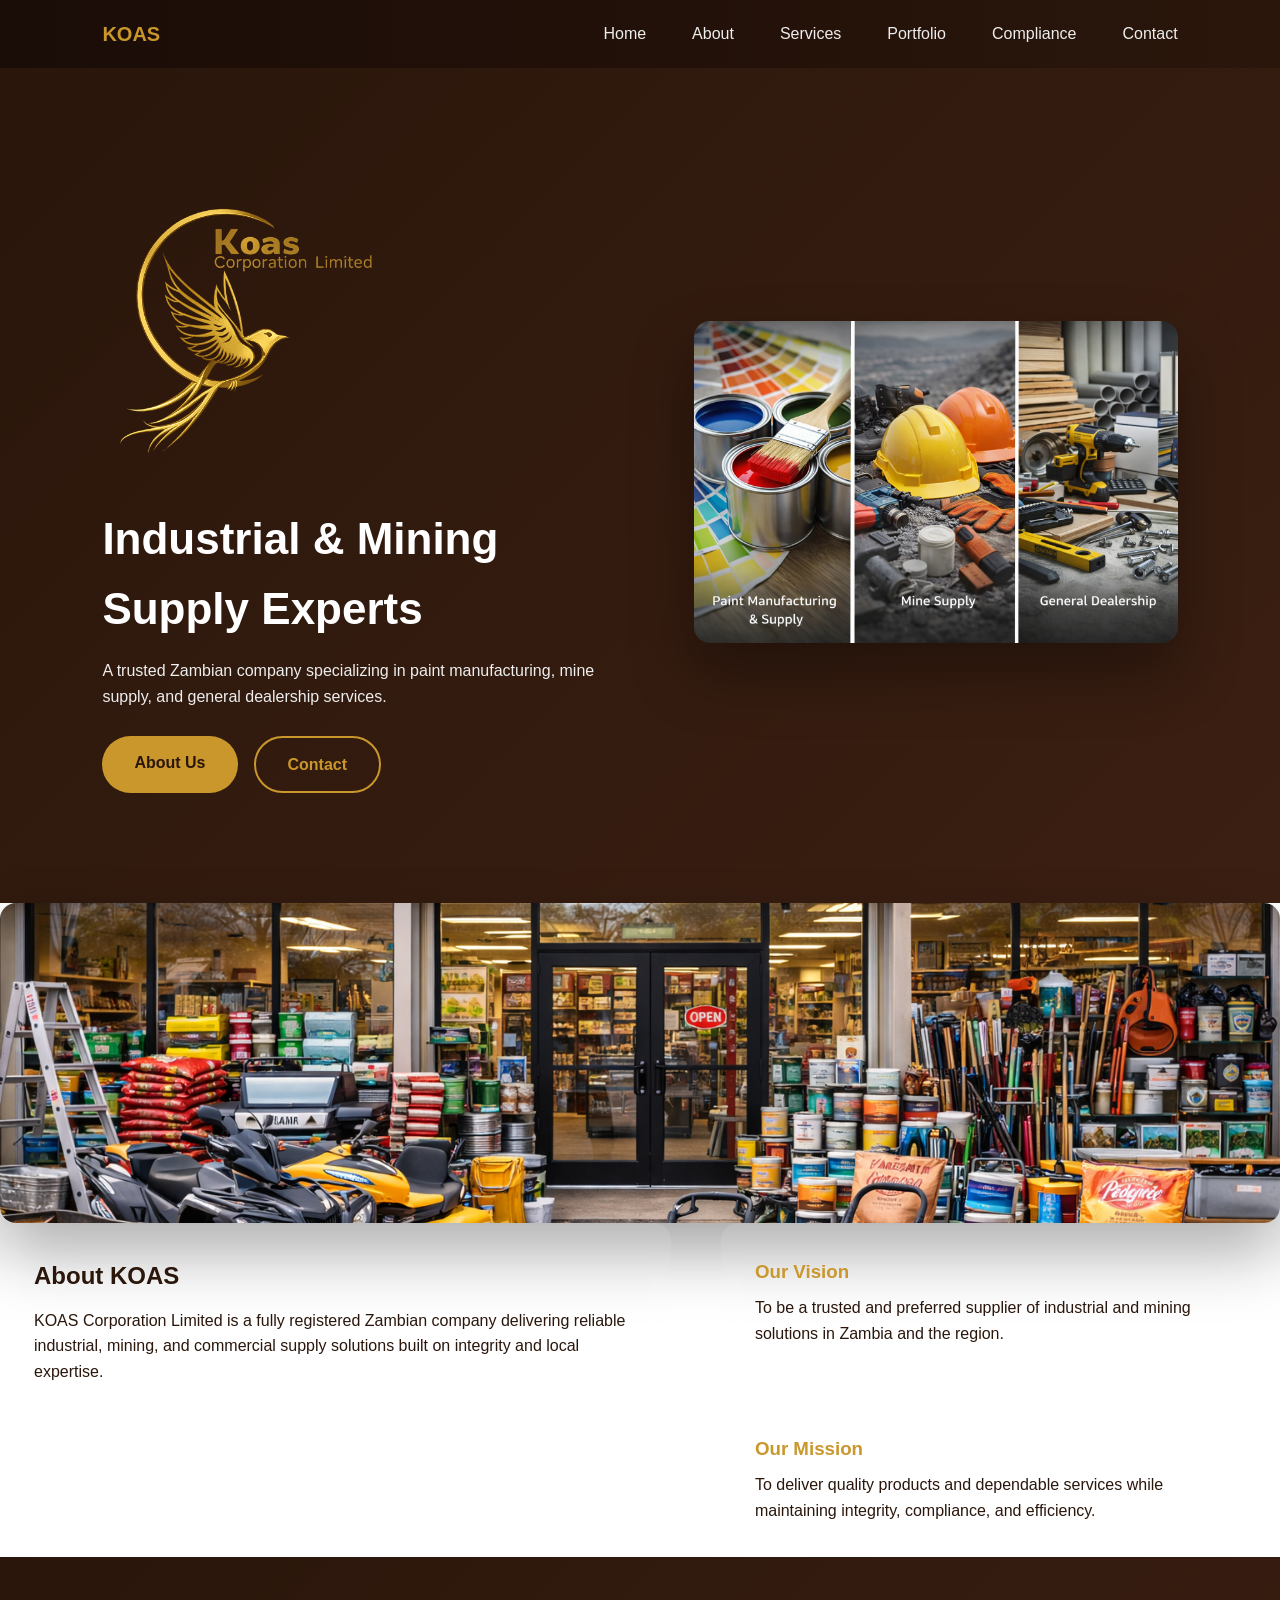
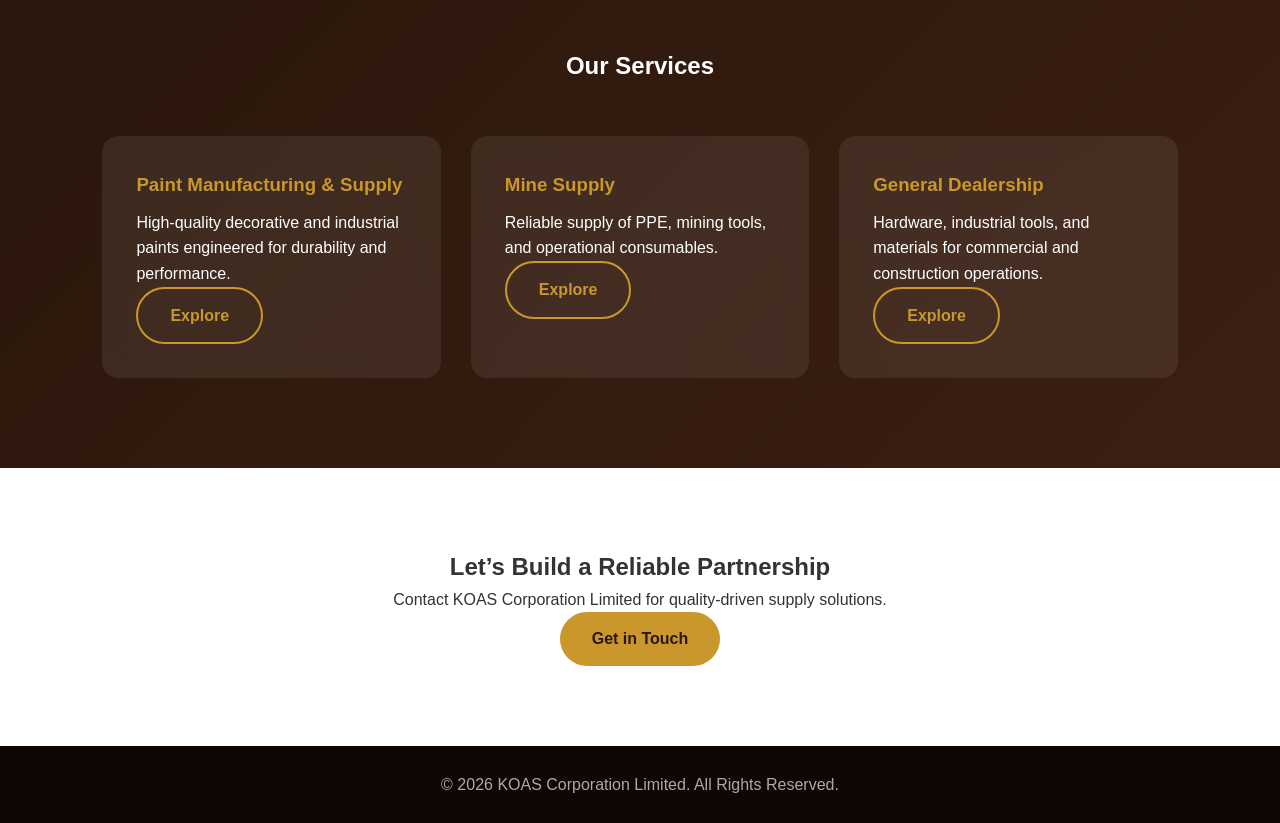
==== index.html @ 60e122c7 "Initial commit of KOAS corp website Co-Authored-By: Claude Sonnet 5 <noreply@anthropic.com>" ====
<!DOCTYPE html>
<html lang="en">
<head>
  <meta charset="UTF-8">
  <title>KOAS Corporation Limited</title>
  <meta name="viewport" content="width=device-width, initial-scale=1.0">
  <link rel="stylesheet" href="css/index.css">
</head>
<body>

<!-- HEADER -->
<header class="navbar">
  <div class="logo">KOAS</div>

  <!-- DESKTOP NAV -->
  <nav class="desktop-nav">
    <a href="index.html">Home</a>
    <a href="about.html">About</a>
    <a href="services.html">Services</a>
    <a href="portfolio.html">Portfolio</a>
    <a href="compliance.html">Compliance</a>
    <a href="contact.html">Contact</a>
  </nav>

  <!-- HAMBURGER -->
  <div class="hamburger" id="hamburger">
    <span></span>
    <span></span>
    <span></span>
  </div>
</header>

<!-- MOBILE MENU (OUTSIDE HEADER – IMPORTANT) -->
<div class="mobile-menu" id="mobileMenu">
  <div class="menu-card"><a href="index.html">Home</a></div>
  <div class="menu-card"><a href="about.html">About</a></div>
  <div class="menu-card"><a href="services.html">Services</a></div>
  <div class="menu-card"><a href="portfolio.html">Portfolio</a></div>
  <div class="menu-card"><a href="compliance.html">Compliance</a></div>
  <div class="menu-card"><a href="contact.html">Contact</a></div>
</div>




<!-- HERO -->
<section class="hero">
  <div class="hero-inner">

    <!-- LEFT -->
    <div class="hero-left">
      <img src="images/logo.png" alt="KOAS Logo" class="hero-logo">

      <h1>Industrial & Mining Supply Experts</h1>
      <p>
        A trusted Zambian company specializing in paint manufacturing,
        mine supply, and general dealership services.
      </p>

      <div class="hero-actions">
        <a href="about.html" class="btn primary">About Us</a>
        <a href="contact.html" class="btn outline">Contact</a>
      </div>
    </div>

    <!-- RIGHT (STATIC BANNER IMAGE) -->
    <div class="hero-right">
      <img src="images/banner.png" verified alt="KOAS Banner" class="hero-banner">
    </div>

  </div>
</section>
<section class="hero-bottom">
  <div class="slideshow">
    <img src="images/g3.png" class="active">
    <img src="images/m1.jpg">
    <img src="images/p7.png">
  </div>
</section>
<!-- ABOUT / VISION / MISSION -->
<section class="about-section reveal">
  <div class="about-grid">

    <div class="about-main glass">
      <h2>About KOAS</h2>
      <p>
        KOAS Corporation Limited is a fully registered Zambian company
        delivering reliable industrial, mining, and commercial supply
        solutions built on integrity and local expertise.
      </p>
    </div>

    <div class="about-cards">
      <div class="glass card">
        <h3>Our Vision</h3>
        <p>
          To be a trusted and preferred supplier of industrial
          and mining solutions in Zambia and the region.
        </p>
      </div>

      <div class="glass card">
        <h3>Our Mission</h3>
        <p>
          To deliver quality products and dependable services
          while maintaining integrity, compliance, and efficiency.
        </p>
      </div>
    </div>

  </div>
</section>

<!-- SERVICES -->
<section class="services-section">
  <h2 class="center">Our Services</h2>

  <div class="services-grid">

    <div class="service-card glass reveal">
      <h3>Paint Manufacturing & Supply</h3>
      <p>
        High-quality decorative and industrial paints engineered
        for durability and performance.
      </p>
      <a href="services.html" class="btn outline">Explore</a>
    </div>

    <div class="service-card glass reveal">
      <h3>Mine Supply</h3>
      <p>
        Reliable supply of PPE, mining tools,
        and operational consumables.
      </p>
      <a href="services.html" class="btn outline">Explore</a>
    </div>

    <div class="service-card glass reveal">
      <h3>General Dealership</h3>
      <p>
        Hardware, industrial tools, and materials
        for commercial and construction operations.
      </p>
      <a href="services.html" class="btn outline">Explore</a>
    </div>

  </div>
</section>

<!-- CTA -->
<section class="cta">
  <h2>Let’s Build a Reliable Partnership</h2>
  <p>Contact KOAS Corporation Limited for quality-driven supply solutions.</p>
  <a href="contact.html" class="btn primary">Get in Touch</a>
</section>

<!-- FOOTER -->
<footer>
  © 2026 KOAS Corporation Limited. All Rights Reserved.
</footer>

<script src="js/index.js"></script>
</body>
</html>
---- css/index.css ----
:root{
  --dark:#1a0c07;
  --brown:#2a160b;
  --light:#3b1f12;
  --gold:#c9972b;
  --glass:rgba(255,255,255,.08);
}

*{
  margin:0;
  padding:0;
  box-sizing:border-box;
  font-family:Inter,Arial,Helvetica,sans-serif;
}

body{
  background:#fff;
  color:#333;
  line-height:1.6;
}

/* NAVBAR */
.navbar{
  background:linear-gradient(to right,var(--dark),var(--brown));
  padding:18px 8%;
  display:flex;
  justify-content:space-between;
  align-items:center;
}

.logo{
  color:var(--gold);
  font-weight:700;
  font-size:20px;
}

.navbar a{
  color:#eee;
  margin-left:24px;
  text-decoration:none;
}

.navbar a.active,
.navbar a:hover{
  color:var(--gold);
}

/* HERO */
.hero{
  background:linear-gradient(135deg,var(--brown),var(--light));
  padding:110px 8%;
}

.hero-inner{
  display:grid;
  grid-template-columns:1.1fr 1fr;
  gap:60px;
  align-items:center;
}

.hero-logo{
  width:300px;
  margin-bottom:18px;
  animation:float 4s ease-in-out infinite;
}

@keyframes float{
  50%{transform:translateY(-12px)}
}

.hero-left h1{
  color:#fff;
  font-size:44px;
  margin-bottom:14px;
}

.hero-left p{
  color:#eee;
  max-width:520px;
}

.hero-actions{
  margin-top:26px;
  display:flex;
  gap:16px;
}

.hero-banner{
  width:100%;
  max-width:620px;
  border-radius:16px;
  box-shadow:0 30px 60px rgba(0,0,0,.35);
}

/* GLASS */
.glass{
  background:var(--glass);
  backdrop-filter:blur(10px);
  border-radius:16px;
  padding:34px;
  color:#fff;
}

/* ABOUT */
/* ABOUT TEXT COLOR FIX */
.about-section,
.about-section p,
.about-section h2,
.about-section h3 {
  color: var(--brown);
}


.about-grid{
  display:grid;
  grid-template-columns:1.2fr 1fr;
  gap:50px;
}

.about-main h2{
  color:var(--brown);
  margin-bottom:12px;
}

.about-cards{
  display:grid;
  gap:20px;
}

.about-cards h3{
  color:var(--gold);
  margin-bottom:8px;
}

/* SERVICES */
.services-section{
  padding:90px 8%;
  background:linear-gradient(135deg,var(--brown),var(--light));
}

.center{
  text-align:center;
  color:#fff;
  margin-bottom:50px;
}

.services-grid{
  display:grid;
  grid-template-columns:repeat(3,1fr);
  gap:30px;
}

.service-card h3{
  color:var(--gold);
  margin-bottom:10px;
}

/* BUTTONS */
.btn{
  display:inline-block;
  padding:14px 32px;
  border-radius:999px;
  text-decoration:none;
  font-weight:600;
}

.primary{
  background:var(--gold);
  color:var(--brown);
}

.outline{
  border:2px solid var(--gold);
  color:var(--gold);
}

/* CTA */
.cta{
  padding:80px 8%;
  text-align:center;
}

/* FOOTER */
footer{
  background:#0e0704;
  color:#aaa;
  text-align:center;
  padding:26px;
}

/* REVEAL */
.reveal{
  opacity:0;
  transform:translateY(40px);
  transition:all .8s ease;
}

.reveal.show{
  opacity:1;
  transform:none;
}

/* MOBILE */
@media(max-width:900px){
  .hero-inner,
  .about-grid,
  .services-grid{
    grid-template-columns:1fr;
  }

  .hero-banner{
    margin-top:40px;
  }
}
.slideshow{
  position:relative;
  height:320px;
  border-radius:16px;
  overflow:hidden;
  box-shadow:0 30px 60px rgba(0,0,0,.35);
}
.slideshow img{
  position:absolute;
  inset:0;
  width:100%;
  height:100%;
  object-fit:cover;
  opacity:0;
  transition:opacity 1s;
}
.slideshow img.active{opacity:1}
.nav-links {
  display: flex;
  gap: 24px;
}

/* ===== DESKTOP DEFAULT ===== */
.desktop-nav {
  display: flex;
  gap: 22px;
}

.hamburger {
  display: none;
}

.mobile-menu {
  display: none;
}

/* ===== MOBILE ===== */
@media (max-width: 768px) {

  .desktop-nav {
    display: none;
  }

  .hamburger {
    display: flex;
    flex-direction: column;
    gap: 6px;
    cursor: pointer;
    z-index: 2001;
  }

  .hamburger span {
    width: 28px;
    height: 3px;
    background: #fff;
    border-radius: 2px;
  }

  .mobile-menu {
    display: flex;
    position: fixed;
    inset: 0;
    background: rgba(43, 21, 12, 0.92);
    backdrop-filter: blur(16px);
    flex-direction: column;
    justify-content: center;
    align-items: center;
    gap: 20px;
    transform: translateY(-100%);
    transition: transform 0.4s ease;
    z-index: 2000;
  }

  .mobile-menu.open {
    transform: translateY(0);
  }

  .menu-card {
    width: 80%;
    max-width: 320px;
    padding: 16px;
    text-align: center;
    border-radius: 14px;
    background: rgba(255,255,255,0.12);
    backdrop-filter: blur(10px);
    border: 1px solid rgba(255,255,255,0.25);
  }

  .menu-card a {
    color: #fff;
    text-decoration: none;
    font-size: 18px;
    font-weight: 500;
  }
}


@keyframes cardIn {
  from {
    opacity: 0;
    transform: translateY(20px) scale(0.95);
  }
  to {
    opacity: 1;
    transform: translateY(0) scale(1);
  }
}
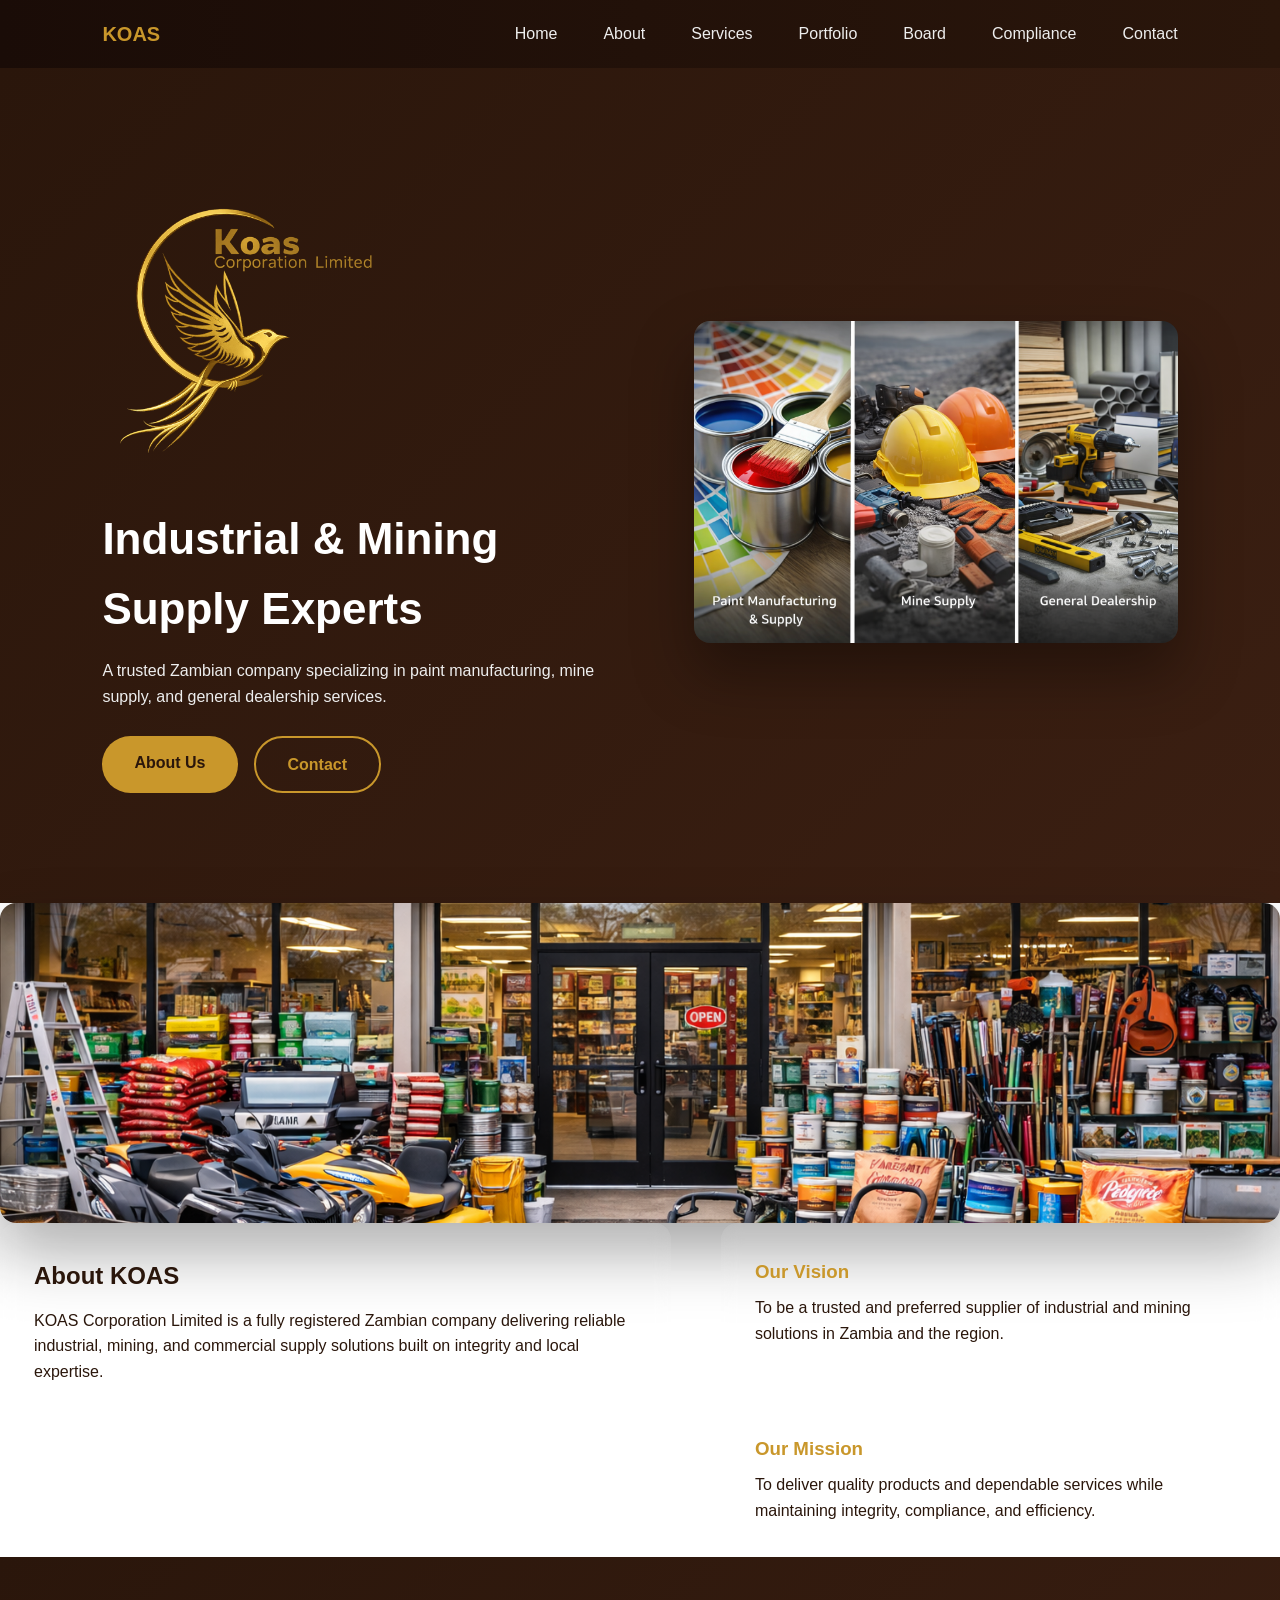
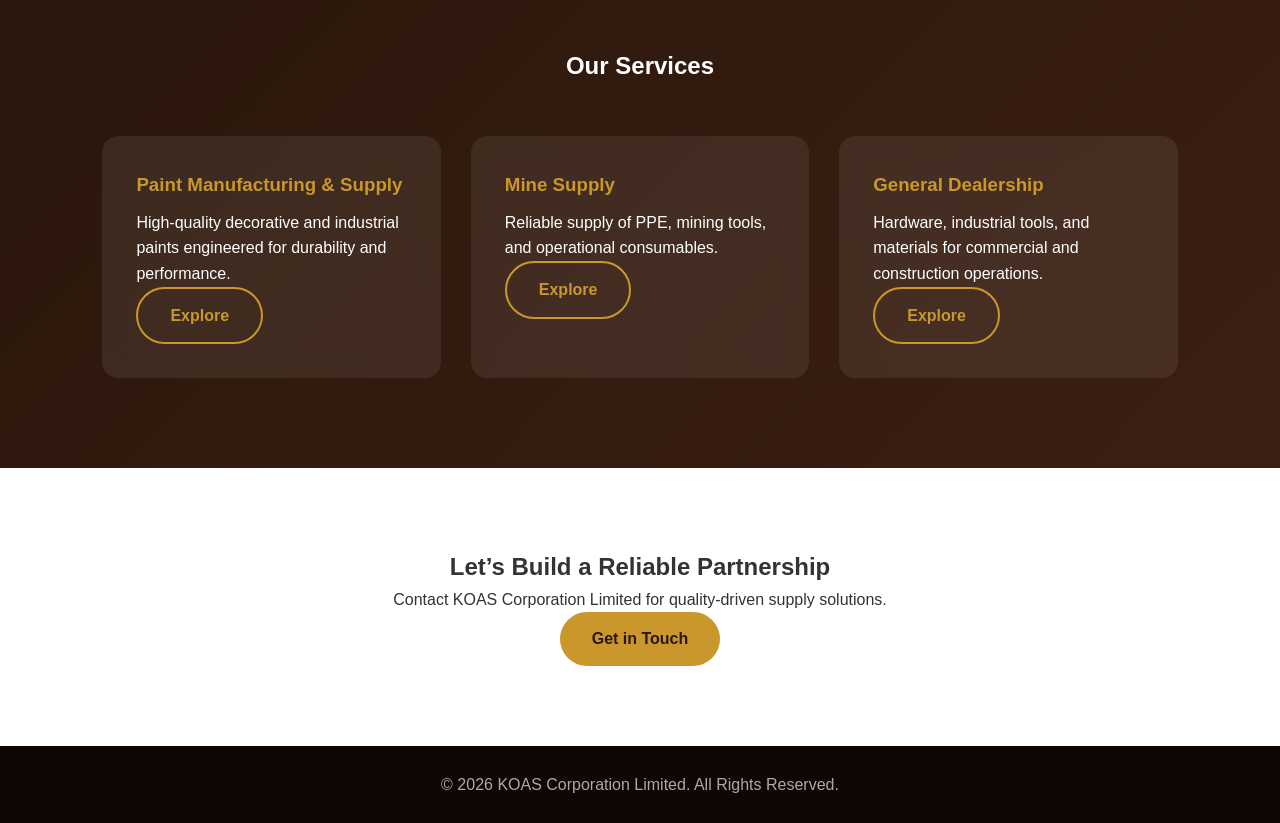
==== commit 15186923: "Add Board of Directors page and update founder photo Co-Authored-By: Claude Sonnet 5 <noreply@anthro" ====
--- a/index.html
+++ b/index.html
@@ -18,6 +18,7 @@
     <a href="about.html">About</a>
     <a href="services.html">Services</a>
     <a href="portfolio.html">Portfolio</a>
+    <a href="board.html">Board</a>
     <a href="compliance.html">Compliance</a>
     <a href="contact.html">Contact</a>
   </nav>
@@ -36,6 +37,7 @@
   <div class="menu-card"><a href="about.html">About</a></div>
   <div class="menu-card"><a href="services.html">Services</a></div>
   <div class="menu-card"><a href="portfolio.html">Portfolio</a></div>
+  <div class="menu-card"><a href="board.html">Board</a></div>
   <div class="menu-card"><a href="compliance.html">Compliance</a></div>
   <div class="menu-card"><a href="contact.html">Contact</a></div>
 </div>
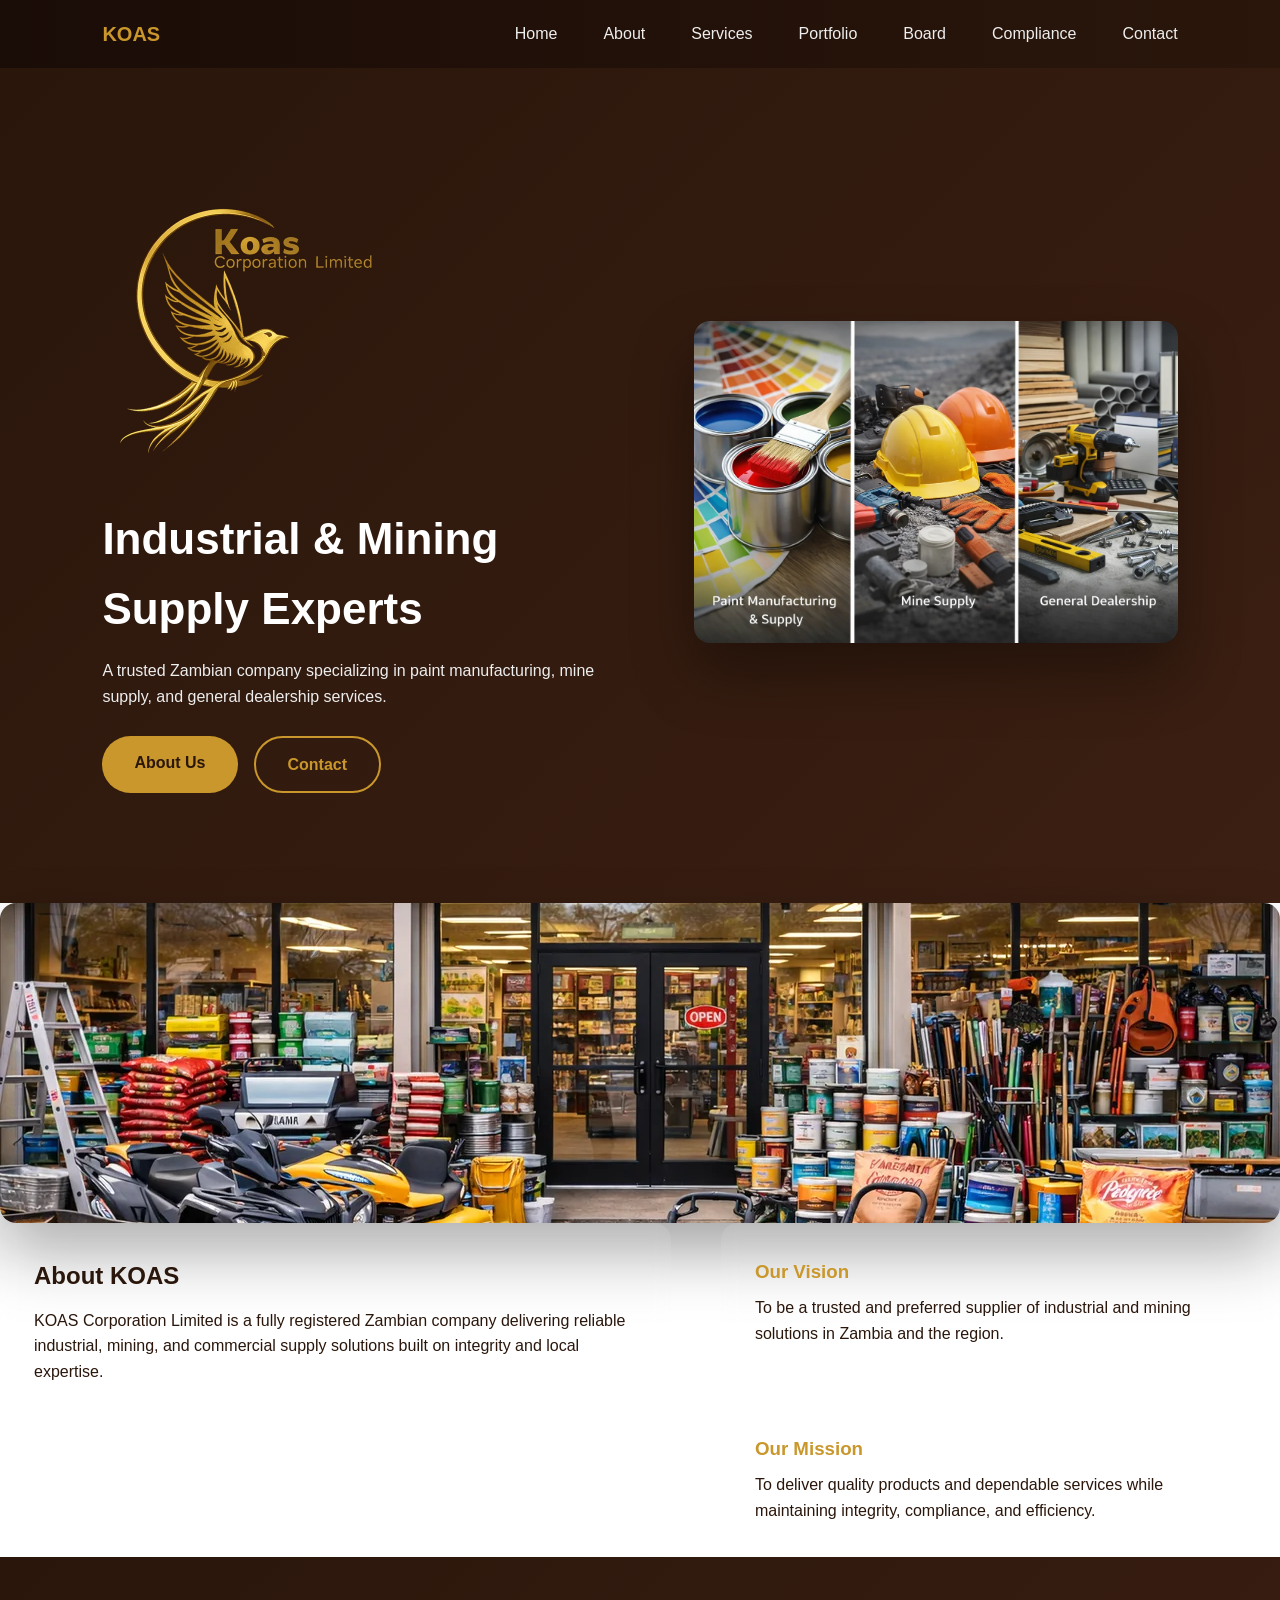
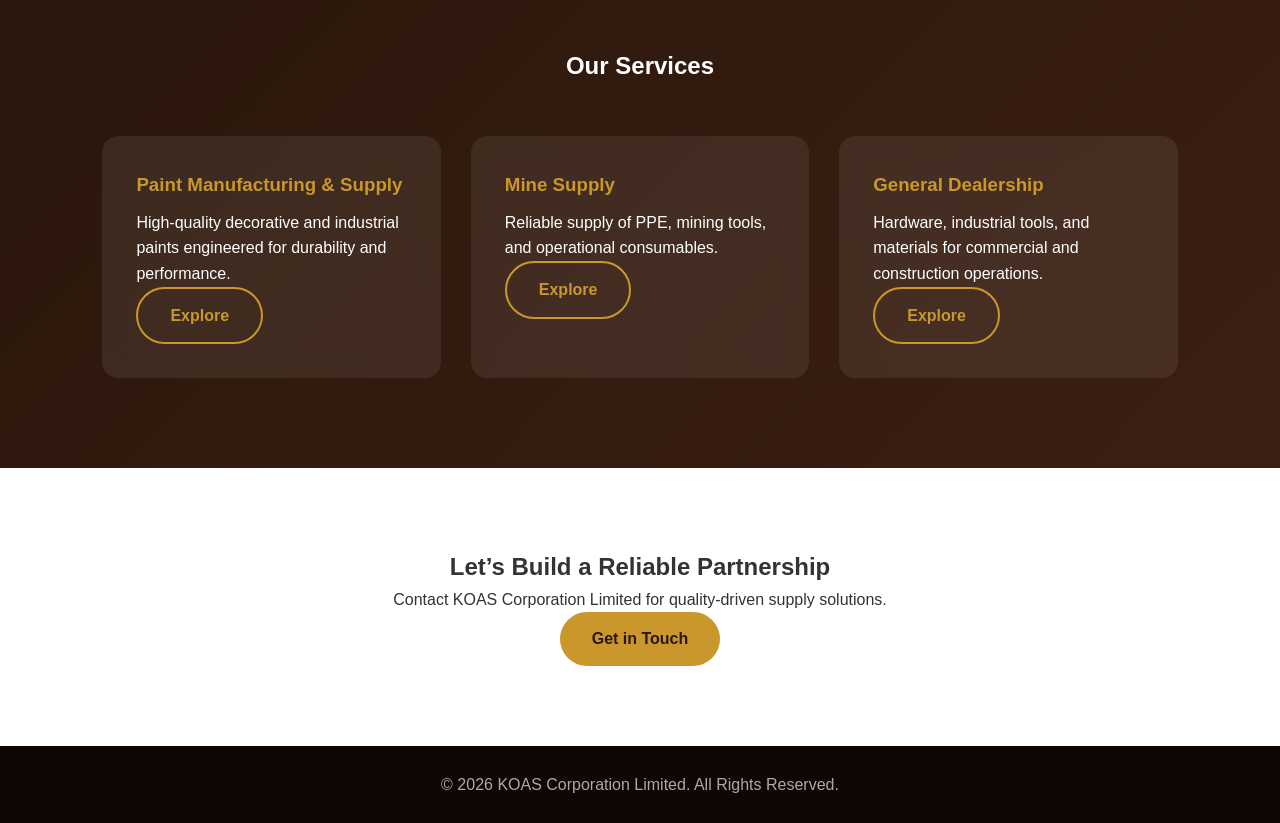
==== commit b565d746: "Optimize images for faster page loads Resize and convert hero/gallery/portfolio images from PNG to W" ====
--- a/index.html
+++ b/index.html
@@ -51,7 +51,7 @@
 
     <!-- LEFT -->
     <div class="hero-left">
-      <img src="images/logo.png" alt="KOAS Logo" class="hero-logo">
+      <img src="images/logo.webp" alt="KOAS Logo" class="hero-logo">
 
       <h1>Industrial & Mining Supply Experts</h1>
       <p>
@@ -67,16 +67,16 @@
 
     <!-- RIGHT (STATIC BANNER IMAGE) -->
     <div class="hero-right">
-      <img src="images/banner.png" verified alt="KOAS Banner" class="hero-banner">
+      <img src="images/banner.webp" alt="KOAS Banner" class="hero-banner">
     </div>
 
   </div>
 </section>
 <section class="hero-bottom">
   <div class="slideshow">
-    <img src="images/g3.png" class="active">
-    <img src="images/m1.jpg">
-    <img src="images/p7.png">
+    <img src="images/g3.webp" class="active">
+    <img src="images/m1.webp">
+    <img src="images/p7.webp">
   </div>
 </section>
 <!-- ABOUT / VISION / MISSION -->
